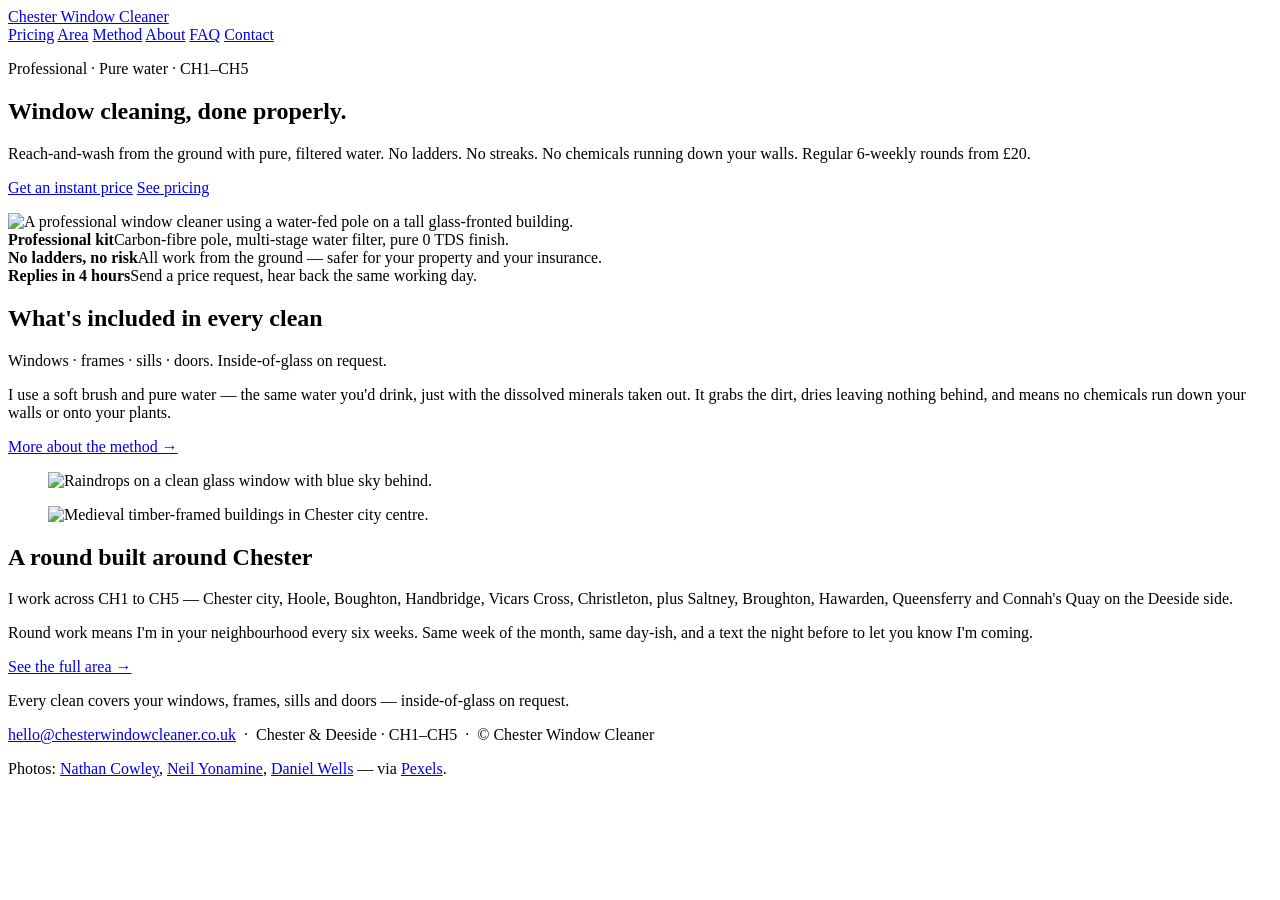
==== site/index.html @ 88e09cd7 "feat(site): swap hero to real water-fed-pole shot + tighten visual treatment New hero image (site/st" ====
<!doctype html>
<html lang="en">
<head>
<meta charset="utf-8">
<meta name="viewport" content="width=device-width, initial-scale=1">
<title>Chester Window Cleaner — Professional Pure Water Window Cleaning</title>
<meta name="description" content="Professional window cleaning in Chester and Deeside. Pure water-fed pole, no ladders, no streaks. Regular 6-weekly rounds from £20. Instant online quote.">
<link rel="stylesheet" href="/static/css/main.css">
<link rel="canonical" href="https://chesterwindowcleaner.co.uk/">
<meta property="og:title" content="Chester Window Cleaner — Professional Pure Water Window Cleaning">
<meta property="og:description" content="Professional window cleaning in Chester and Deeside. Pure water-fed pole, no ladders, no streaks. Regular 6-weekly rounds from £20.">
<meta property="og:image" content="https://chesterwindowcleaner.co.uk/static/img/hero-wfp.jpg">
<meta property="og:url" content="https://chesterwindowcleaner.co.uk/">
<meta property="og:type" content="website">
<script type="application/ld+json">
{
  "@context": "https://schema.org",
  "@type": "LocalBusiness",
  "@id": "https://chesterwindowcleaner.co.uk/#business",
  "name": "Chester Window Cleaner",
  "image": "https://chesterwindowcleaner.co.uk/static/img/hero-wfp.jpg",
  "url": "https://chesterwindowcleaner.co.uk",
  "priceRange": "£20-£50",
  "address": {"@type": "PostalAddress","addressLocality": "Chester","addressRegion": "Cheshire","addressCountry": "GB"},
  "areaServed": ["Chester","Hoole","Boughton","Handbridge","Vicars Cross","Christleton","Upton","Newton","Saltney","Broughton","Hawarden","Queensferry","Connah's Quay"],
  "geo": {"@type": "GeoCoordinates","latitude": 53.1934,"longitude": -2.8931},
  "openingHoursSpecification": {"@type": "OpeningHoursSpecification","dayOfWeek": ["Monday","Tuesday","Wednesday","Thursday","Friday"],"opens": "08:00","closes": "17:00"}
}
</script>
</head>
<body>
<header class="site">
  <div class="container row">
    <a class="logo" href="/">Chester Window Cleaner</a>
    <nav>
      <a href="/pricing">Pricing</a>
      <a href="/service-area">Area</a>
      <a href="/method">Method</a>
      <a href="/about">About</a>
      <a href="/faq">FAQ</a>
      <a href="/contact">Contact</a>
    </nav>
  </div>
</header>

<section class="hero">
  <div class="container">
    <div class="grid">
      <div>
        <p class="kicker">Professional · Pure water · CH1–CH5</p>
        <h1>Window cleaning, done properly.</h1>
        <p class="lead">Reach-and-wash from the ground with pure, filtered water. No ladders. No streaks. No chemicals running down your walls. Regular 6-weekly rounds from £20.</p>
        <p class="cta-row">
          <a class="btn" href="#widget" onclick="window.cwcWidget?.open(); return false;">Get an instant price</a>
          <a class="btn secondary" href="/pricing">See pricing</a>
        </p>
      </div>
      <div class="hero-image">
        <img src="/static/img/hero-wfp.jpg"
             alt="A professional window cleaner using a water-fed pole on a tall glass-fronted building."
             loading="eager" fetchpriority="high">
      </div>
    </div>
  </div>
</section>

<div class="container">
  <div class="trust-strip">
    <div><strong>Professional kit</strong>Carbon-fibre pole, multi-stage water filter, pure 0 TDS finish.</div>
    <div><strong>No ladders, no risk</strong>All work from the ground — safer for your property and your insurance.</div>
    <div><strong>Replies in 4 hours</strong>Send a price request, hear back the same working day.</div>
  </div>
</div>

<section class="media-band">
  <div class="container">
    <div class="grid">
      <div>
        <h2>What's included in every clean</h2>
        <p>Windows · frames · sills · doors. Inside-of-glass on request.</p>
        <p>I use a soft brush and pure water — the same water you'd drink, just with the dissolved minerals taken out. It grabs the dirt, dries leaving nothing behind, and means no chemicals run down your walls or onto your plants.</p>
        <p><a class="btn secondary" href="/method">More about the method →</a></p>
      </div>
      <figure>
        <img src="/static/img/method-raindrops.jpg"
             alt="Raindrops on a clean glass window with blue sky behind."
             loading="lazy">
      </figure>
    </div>
  </div>
</section>

<section class="media-band reverse alt">
  <div class="container">
    <div class="grid">
      <figure>
        <img src="/static/img/chester-architecture.jpg"
             alt="Medieval timber-framed buildings in Chester city centre."
             loading="lazy">
      </figure>
      <div>
        <h2>A round built around Chester</h2>
        <p>I work across CH1 to CH5 — Chester city, Hoole, Boughton, Handbridge, Vicars Cross, Christleton, plus Saltney, Broughton, Hawarden, Queensferry and Connah's Quay on the Deeside side.</p>
        <p>Round work means I'm in your neighbourhood every six weeks. Same week of the month, same day-ish, and a text the night before to let you know I'm coming.</p>
        <p><a class="btn secondary" href="/service-area">See the full area →</a></p>
      </div>
    </div>
  </div>
</section>

<footer class="site">
  <div class="container">
    <p>Every clean covers your windows, frames, sills and doors — inside-of-glass on request.</p>
    <p><a href="mailto:hello@chesterwindowcleaner.co.uk">hello@chesterwindowcleaner.co.uk</a>
       &nbsp;·&nbsp; Chester &amp; Deeside · CH1–CH5
       &nbsp;·&nbsp; &copy; Chester Window Cleaner</p>
    <p class="credits">Photos: <a href="https://www.pexels.com/@mastercowley">Nathan Cowley</a>,
       <a href="https://www.pexels.com/@neilyonamine">Neil Yonamine</a>,
       <a href="https://www.pexels.com/@danielwells67">Daniel Wells</a> &mdash;
       via <a href="https://www.pexels.com">Pexels</a>.</p>
  </div>
</footer>

<script src="/static/js/widget.js" type="module" defer></script>
</body>
</html>
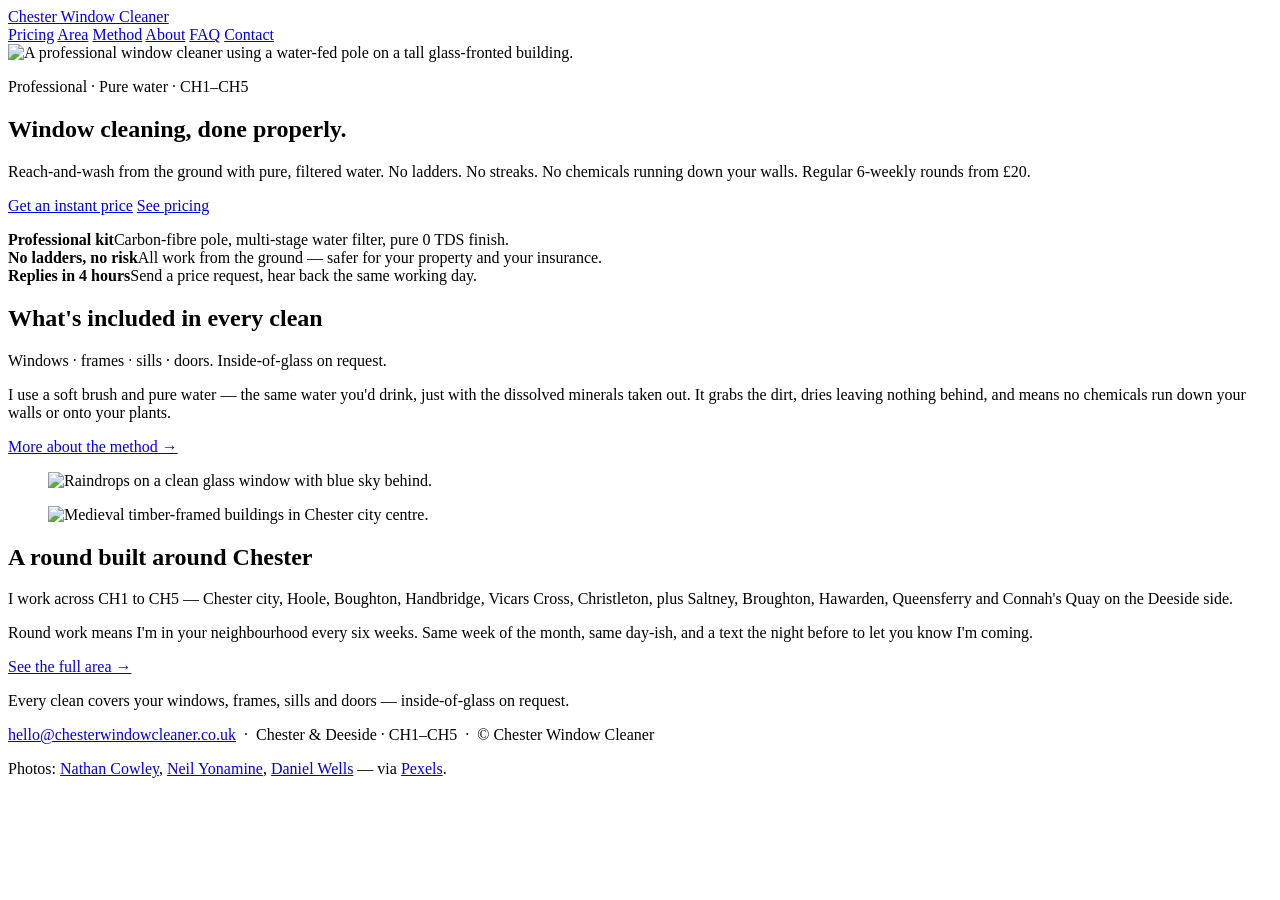
==== commit ca5ade30: "feat(site): full-bleed background hero — image fills the hero, text overlays Hero pattern restructur" ====
--- a/site/index.html
+++ b/site/index.html
@@ -44,22 +44,19 @@
 </header>
 
 <section class="hero">
+  <img class="hero-bg" src="/static/img/hero-wfp.jpg"
+       alt="A professional window cleaner using a water-fed pole on a tall glass-fronted building."
+       loading="eager" fetchpriority="high">
+  <div class="hero-overlay"></div>
   <div class="container">
-    <div class="grid">
-      <div>
-        <p class="kicker">Professional · Pure water · CH1–CH5</p>
-        <h1>Window cleaning, done properly.</h1>
-        <p class="lead">Reach-and-wash from the ground with pure, filtered water. No ladders. No streaks. No chemicals running down your walls. Regular 6-weekly rounds from £20.</p>
-        <p class="cta-row">
-          <a class="btn" href="#widget" onclick="window.cwcWidget?.open(); return false;">Get an instant price</a>
-          <a class="btn secondary" href="/pricing">See pricing</a>
-        </p>
-      </div>
-      <div class="hero-image">
-        <img src="/static/img/hero-wfp.jpg"
-             alt="A professional window cleaner using a water-fed pole on a tall glass-fronted building."
-             loading="eager" fetchpriority="high">
-      </div>
+    <div class="hero-content">
+      <p class="kicker">Professional · Pure water · CH1–CH5</p>
+      <h1>Window cleaning, done properly.</h1>
+      <p class="lead">Reach-and-wash from the ground with pure, filtered water. No ladders. No streaks. No chemicals running down your walls. Regular 6-weekly rounds from £20.</p>
+      <p class="cta-row">
+        <a class="btn" href="#widget" onclick="window.cwcWidget?.open(); return false;">Get an instant price</a>
+        <a class="btn secondary" href="/pricing">See pricing</a>
+      </p>
     </div>
   </div>
 </section>
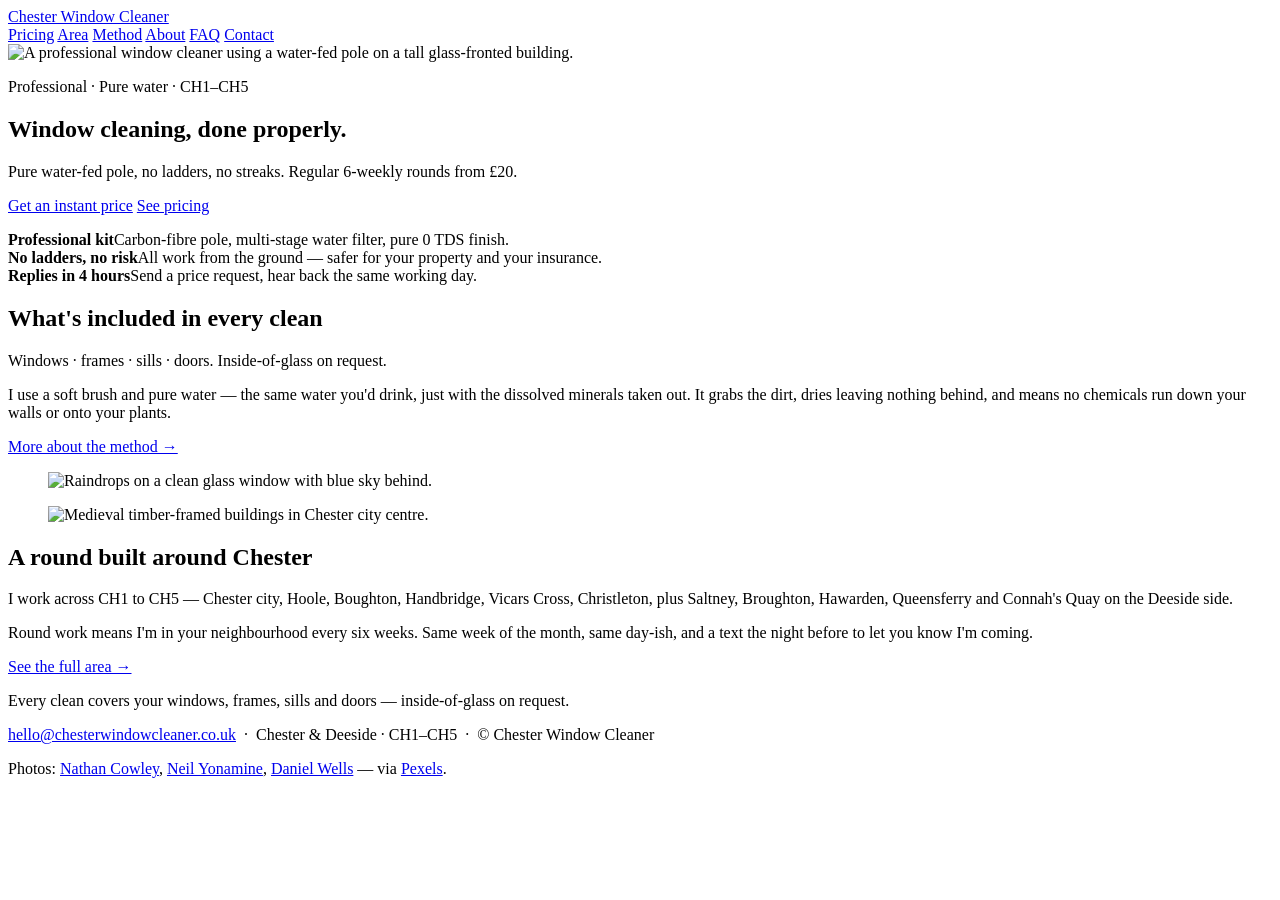
==== commit d7916243: "fix(site): hero is a contained image card with overlay text (not full-bleed) The previous full-bleed" ====
--- a/site/index.html
+++ b/site/index.html
@@ -44,19 +44,20 @@
 </header>
 
 <section class="hero">
-  <img class="hero-bg" src="/static/img/hero-wfp.jpg"
-       alt="A professional window cleaner using a water-fed pole on a tall glass-fronted building."
-       loading="eager" fetchpriority="high">
-  <div class="hero-overlay"></div>
   <div class="container">
-    <div class="hero-content">
-      <p class="kicker">Professional · Pure water · CH1–CH5</p>
-      <h1>Window cleaning, done properly.</h1>
-      <p class="lead">Reach-and-wash from the ground with pure, filtered water. No ladders. No streaks. No chemicals running down your walls. Regular 6-weekly rounds from £20.</p>
-      <p class="cta-row">
-        <a class="btn" href="#widget" onclick="window.cwcWidget?.open(); return false;">Get an instant price</a>
-        <a class="btn secondary" href="/pricing">See pricing</a>
-      </p>
+    <div class="hero-card">
+      <img class="hero-bg" src="/static/img/hero-wfp.jpg"
+           alt="A professional window cleaner using a water-fed pole on a tall glass-fronted building."
+           loading="eager" fetchpriority="high">
+      <div class="hero-card-content">
+        <p class="kicker">Professional · Pure water · CH1–CH5</p>
+        <h1>Window cleaning, done properly.</h1>
+        <p class="lead">Pure water-fed pole, no ladders, no streaks. Regular 6-weekly rounds from £20.</p>
+        <p class="cta-row">
+          <a class="btn" href="#widget" onclick="window.cwcWidget?.open(); return false;">Get an instant price</a>
+          <a class="btn secondary" href="/pricing">See pricing</a>
+        </p>
+      </div>
     </div>
   </div>
 </section>
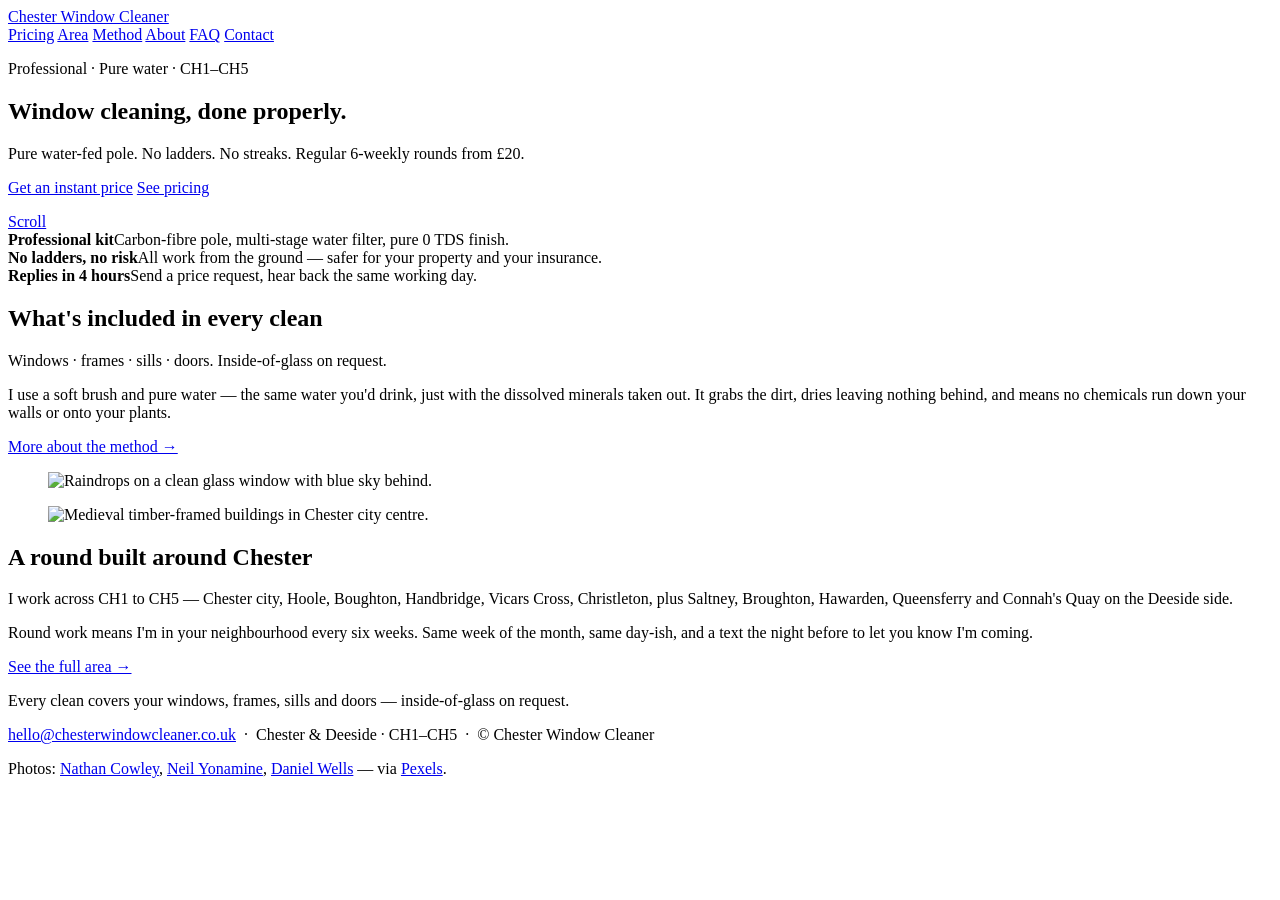
==== commit 95432578: "fix(site): full-width hero with overlay text + Ken Burns + fade-up The contained-card hero had two i" ====
--- a/site/index.html
+++ b/site/index.html
@@ -43,24 +43,25 @@
   </div>
 </header>
 
-<section class="hero">
+<section class="hero" role="banner" aria-label="Hero">
+  <div class="hero-bg" style="background-image:url('/static/img/hero-wfp.jpg')"
+       role="img" aria-label="A professional window cleaner using a water-fed pole on a tall glass-fronted building."></div>
+  <div class="hero-overlay"></div>
   <div class="container">
-    <div class="hero-card">
-      <img class="hero-bg" src="/static/img/hero-wfp.jpg"
-           alt="A professional window cleaner using a water-fed pole on a tall glass-fronted building."
-           loading="eager" fetchpriority="high">
-      <div class="hero-card-content">
-        <p class="kicker">Professional · Pure water · CH1–CH5</p>
-        <h1>Window cleaning, done properly.</h1>
-        <p class="lead">Pure water-fed pole, no ladders, no streaks. Regular 6-weekly rounds from £20.</p>
-        <p class="cta-row">
-          <a class="btn" href="#widget" onclick="window.cwcWidget?.open(); return false;">Get an instant price</a>
-          <a class="btn secondary" href="/pricing">See pricing</a>
-        </p>
-      </div>
+    <div class="hero-text">
+      <p class="kicker">Professional · Pure water · CH1–CH5</p>
+      <h1>Window cleaning, done properly.</h1>
+      <p class="lead">Pure water-fed pole. No ladders. No streaks. Regular 6-weekly rounds from £20.</p>
+      <p class="cta-row">
+        <a class="btn" href="#widget" onclick="window.cwcWidget?.open(); return false;">Get an instant price</a>
+        <a class="btn secondary" href="/pricing">See pricing</a>
+      </p>
     </div>
   </div>
+  <a class="hero-scroll" href="#trust" aria-label="Scroll down">Scroll</a>
 </section>
+
+<a id="trust"></a>
 
 <div class="container">
   <div class="trust-strip">
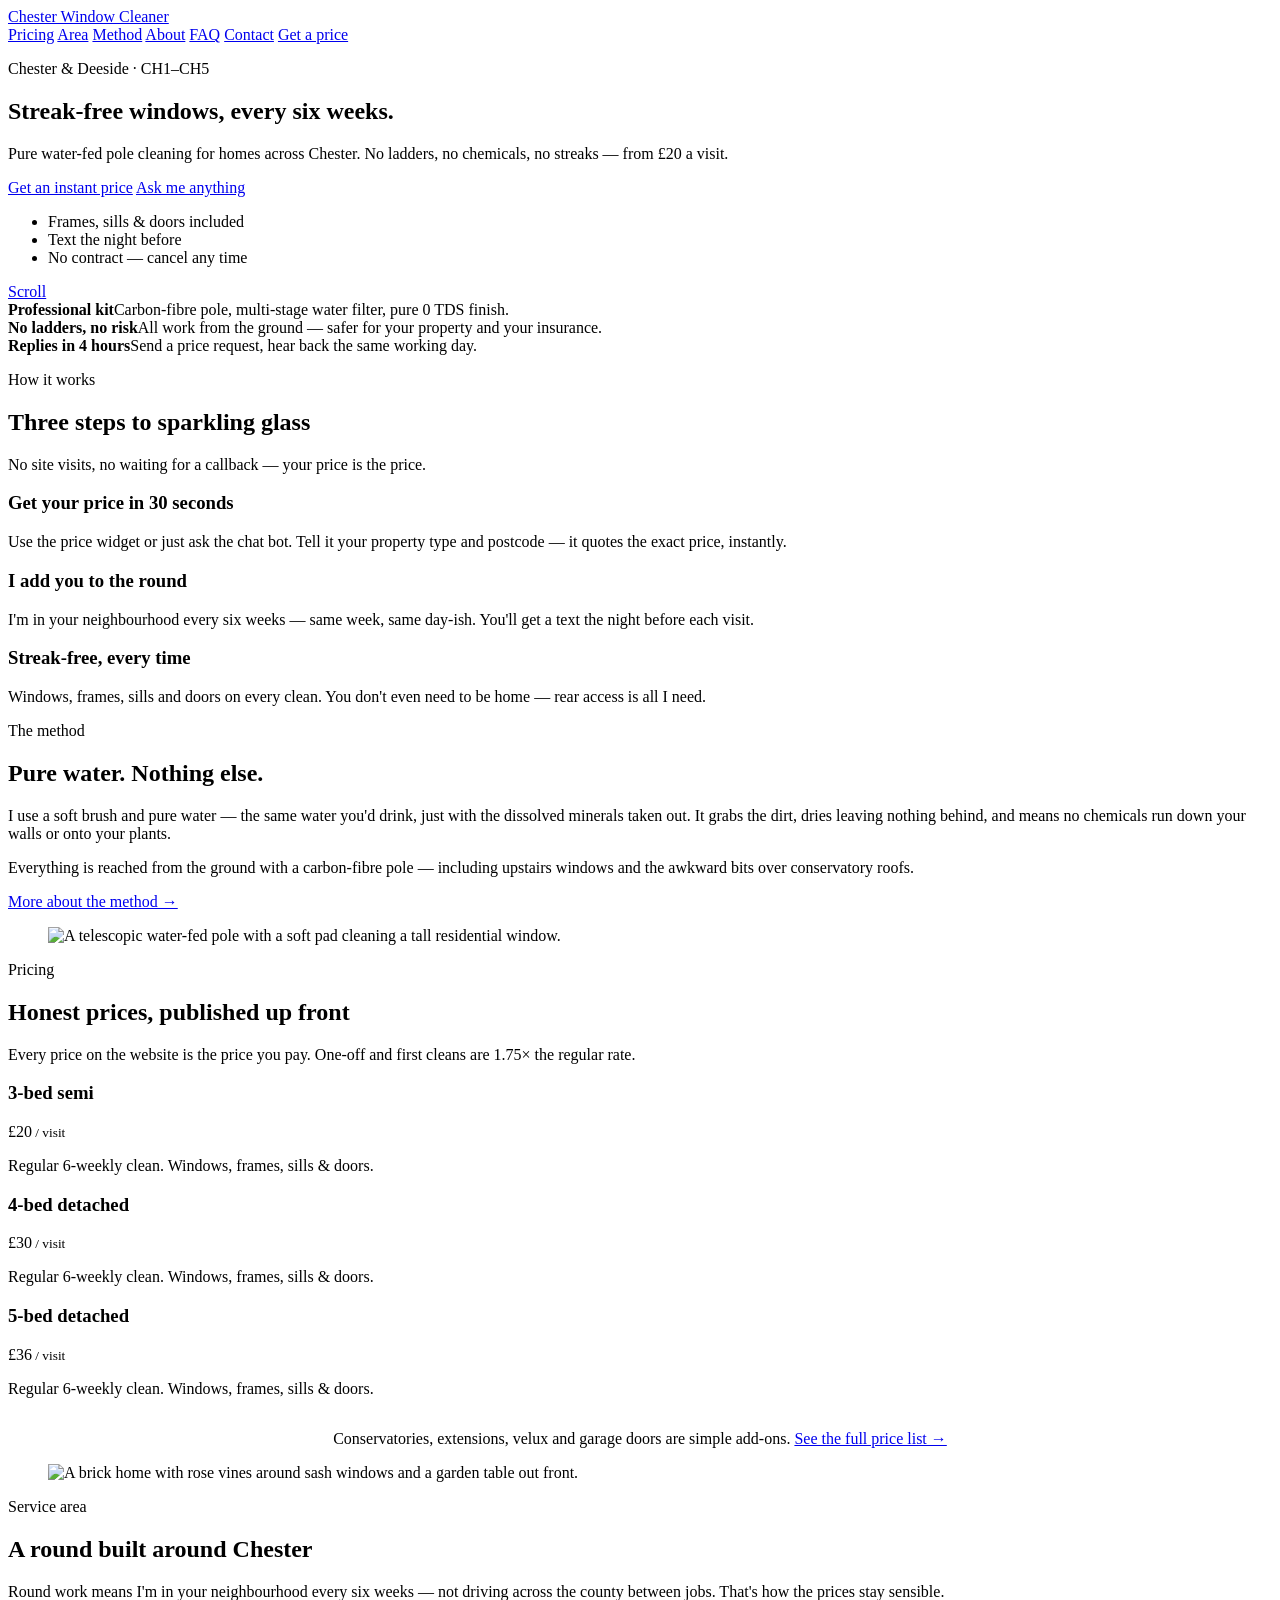
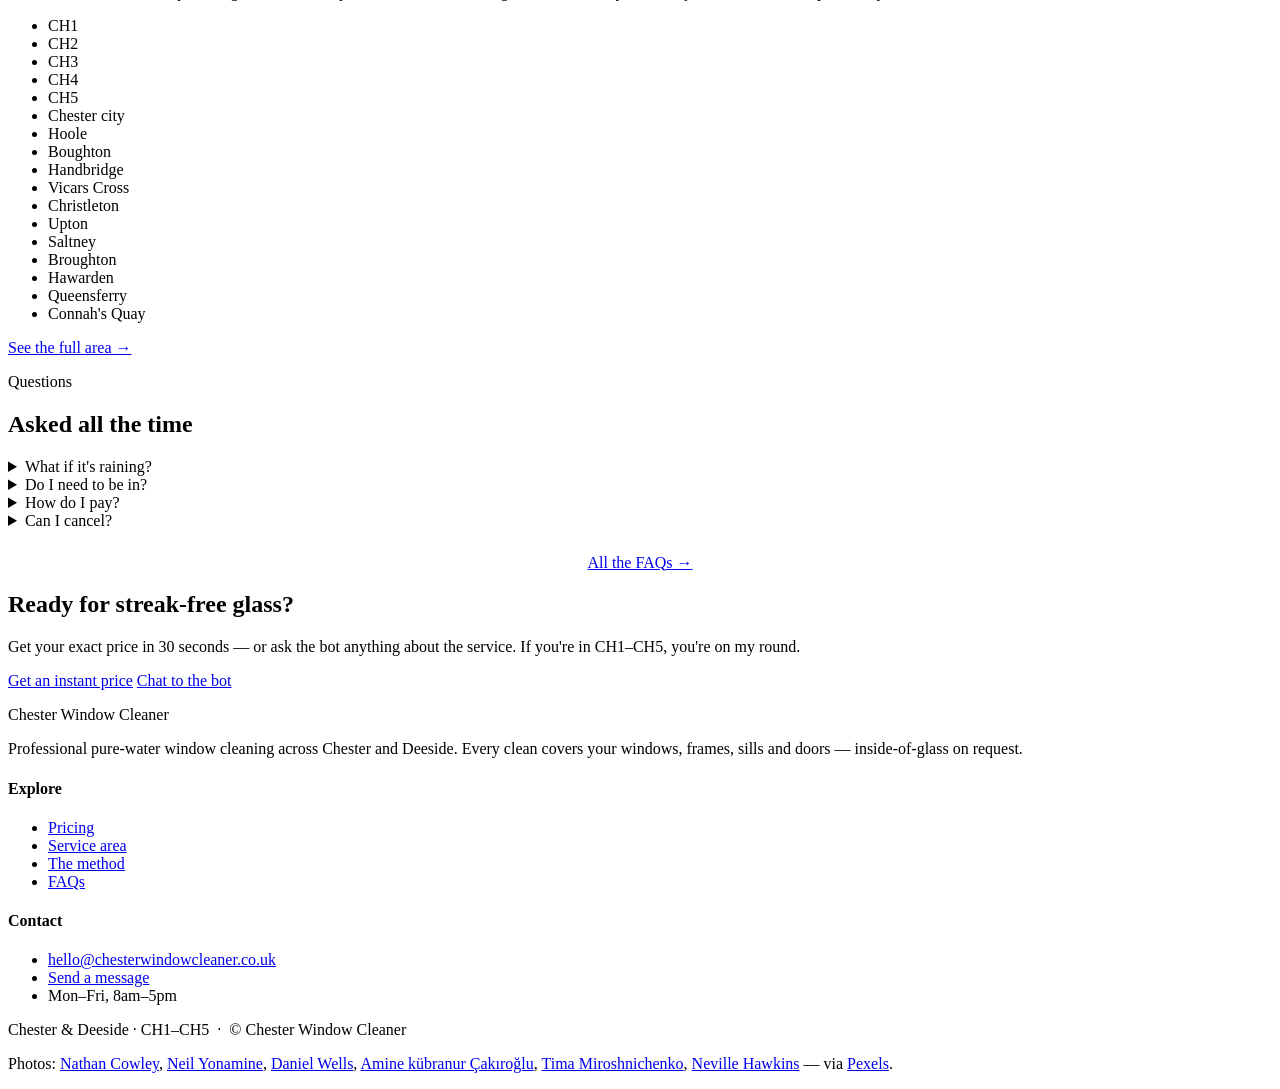
==== commit f83a9fea: "feat(site): full redesign — richer homepage, chat-first widget, new imagery Homepage rebuilt: Cheste" ====
--- a/site/index.html
+++ b/site/index.html
@@ -5,11 +5,11 @@
 <meta name="viewport" content="width=device-width, initial-scale=1">
 <title>Chester Window Cleaner — Professional Pure Water Window Cleaning</title>
 <meta name="description" content="Professional window cleaning in Chester and Deeside. Pure water-fed pole, no ladders, no streaks. Regular 6-weekly rounds from £20. Instant online quote.">
-<link rel="stylesheet" href="/static/css/main.css">
+<link rel="stylesheet" href="/static/css/main.css?v=20260611">
 <link rel="canonical" href="https://chesterwindowcleaner.co.uk/">
 <meta property="og:title" content="Chester Window Cleaner — Professional Pure Water Window Cleaning">
 <meta property="og:description" content="Professional window cleaning in Chester and Deeside. Pure water-fed pole, no ladders, no streaks. Regular 6-weekly rounds from £20.">
-<meta property="og:image" content="https://chesterwindowcleaner.co.uk/static/img/hero-wfp.jpg">
+<meta property="og:image" content="https://chesterwindowcleaner.co.uk/static/img/hero-chester.jpg">
 <meta property="og:url" content="https://chesterwindowcleaner.co.uk/">
 <meta property="og:type" content="website">
 <script type="application/ld+json">
@@ -18,7 +18,7 @@
   "@type": "LocalBusiness",
   "@id": "https://chesterwindowcleaner.co.uk/#business",
   "name": "Chester Window Cleaner",
-  "image": "https://chesterwindowcleaner.co.uk/static/img/hero-wfp.jpg",
+  "image": "https://chesterwindowcleaner.co.uk/static/img/hero-chester.jpg",
   "url": "https://chesterwindowcleaner.co.uk",
   "priceRange": "£20-£50",
   "address": {"@type": "PostalAddress","addressLocality": "Chester","addressRegion": "Cheshire","addressCountry": "GB"},
@@ -39,23 +39,29 @@
       <a href="/about">About</a>
       <a href="/faq">FAQ</a>
       <a href="/contact">Contact</a>
+      <a class="nav-cta" href="#" onclick="window.cwcWidget?.open(); return false;">Get a price</a>
     </nav>
   </div>
 </header>
 
 <section class="hero" role="banner" aria-label="Hero">
-  <div class="hero-bg" style="background-image:url('/static/img/hero-wfp.jpg')"
-       role="img" aria-label="A professional window cleaner using a water-fed pole on a tall glass-fronted building."></div>
+  <div class="hero-bg" style="background-image:url('/static/img/hero-chester.jpg')"
+       role="img" aria-label="A street in Chester city centre lined with historic black-and-white buildings."></div>
   <div class="hero-overlay"></div>
   <div class="container">
     <div class="hero-text">
-      <p class="kicker">Professional · Pure water · CH1–CH5</p>
-      <h1>Window cleaning, done properly.</h1>
-      <p class="lead">Pure water-fed pole. No ladders. No streaks. Regular 6-weekly rounds from £20.</p>
+      <p class="kicker">Chester &amp; Deeside · CH1–CH5</p>
+      <h1>Streak-free windows, every six weeks.</h1>
+      <p class="lead">Pure water-fed pole cleaning for homes across Chester. No ladders, no chemicals, no streaks — from £20 a visit.</p>
       <p class="cta-row">
-        <a class="btn" href="#widget" onclick="window.cwcWidget?.open(); return false;">Get an instant price</a>
-        <a class="btn secondary" href="/pricing">See pricing</a>
+        <a class="btn" href="#widget" onclick="window.cwcWidget?.open('wizard'); return false;">Get an instant price</a>
+        <a class="btn secondary" href="#" onclick="window.cwcWidget?.open('chat'); return false;">Ask me anything</a>
       </p>
+      <ul class="hero-points">
+        <li>Frames, sills &amp; doors included</li>
+        <li>Text the night before</li>
+        <li>No contract — cancel any time</li>
+      </ul>
     </div>
   </div>
   <a class="hero-scroll" href="#trust" aria-label="Scroll down">Scroll</a>
@@ -65,61 +71,188 @@
 
 <div class="container">
   <div class="trust-strip">
-    <div><strong>Professional kit</strong>Carbon-fibre pole, multi-stage water filter, pure 0 TDS finish.</div>
+    <div><strong>Professional kit</strong>Carbon-fibre pole, multi-stage water filter, pure 0&nbsp;TDS finish.</div>
     <div><strong>No ladders, no risk</strong>All work from the ground — safer for your property and your insurance.</div>
     <div><strong>Replies in 4 hours</strong>Send a price request, hear back the same working day.</div>
   </div>
 </div>
 
-<section class="media-band">
+<section>
+  <div class="container">
+    <div class="section-head reveal">
+      <p class="kicker">How it works</p>
+      <h2>Three steps to sparkling glass</h2>
+      <p>No site visits, no waiting for a callback — your price is the price.</p>
+    </div>
+    <div class="steps">
+      <div class="step reveal">
+        <h3>Get your price in 30 seconds</h3>
+        <p>Use the price widget or just ask the chat bot. Tell it your property type and postcode — it quotes the exact price, instantly.</p>
+      </div>
+      <div class="step reveal">
+        <h3>I add you to the round</h3>
+        <p>I'm in your neighbourhood every six weeks — same week, same day-ish. You'll get a text the night before each visit.</p>
+      </div>
+      <div class="step reveal">
+        <h3>Streak-free, every time</h3>
+        <p>Windows, frames, sills and doors on every clean. You don't even need to be home — rear access is all I need.</p>
+      </div>
+    </div>
+  </div>
+</section>
+
+<section class="media-band alt">
   <div class="container">
     <div class="grid">
-      <div>
-        <h2>What's included in every clean</h2>
-        <p>Windows · frames · sills · doors. Inside-of-glass on request.</p>
+      <div class="reveal">
+        <p class="kicker">The method</p>
+        <h2>Pure water. Nothing else.</h2>
         <p>I use a soft brush and pure water — the same water you'd drink, just with the dissolved minerals taken out. It grabs the dirt, dries leaving nothing behind, and means no chemicals run down your walls or onto your plants.</p>
+        <p>Everything is reached from the ground with a carbon-fibre pole — including upstairs windows and the awkward bits over conservatory roofs.</p>
         <p><a class="btn secondary" href="/method">More about the method →</a></p>
       </div>
-      <figure>
-        <img src="/static/img/method-raindrops.jpg"
-             alt="Raindrops on a clean glass window with blue sky behind."
+      <figure class="portrait reveal">
+        <img src="/static/img/method-pole.jpg"
+             alt="A telescopic water-fed pole with a soft pad cleaning a tall residential window."
              loading="lazy">
       </figure>
     </div>
   </div>
 </section>
 
+<section>
+  <div class="container">
+    <div class="section-head reveal">
+      <p class="kicker">Pricing</p>
+      <h2>Honest prices, published up front</h2>
+      <p>Every price on the website is the price you pay. One-off and first cleans are 1.75× the regular rate.</p>
+    </div>
+    <div class="price-cards">
+      <div class="price-card reveal">
+        <h3>3-bed semi</h3>
+        <div class="price">£20<small> / visit</small></div>
+        <p>Regular 6-weekly clean. Windows, frames, sills &amp; doors.</p>
+      </div>
+      <div class="price-card featured reveal">
+        <h3>4-bed detached</h3>
+        <div class="price">£30<small> / visit</small></div>
+        <p>Regular 6-weekly clean. Windows, frames, sills &amp; doors.</p>
+      </div>
+      <div class="price-card reveal">
+        <h3>5-bed detached</h3>
+        <div class="price">£36<small> / visit</small></div>
+        <p>Regular 6-weekly clean. Windows, frames, sills &amp; doors.</p>
+      </div>
+    </div>
+    <p style="text-align:center; margin-top:2rem;" class="reveal">
+      Conservatories, extensions, velux and garage doors are simple add-ons.
+      <a href="/pricing">See the full price list →</a>
+    </p>
+  </div>
+</section>
+
 <section class="media-band reverse alt">
   <div class="container">
     <div class="grid">
-      <figure>
-        <img src="/static/img/chester-architecture.jpg"
-             alt="Medieval timber-framed buildings in Chester city centre."
+      <figure class="reveal">
+        <img src="/static/img/english-home.jpg"
+             alt="A brick home with rose vines around sash windows and a garden table out front."
              loading="lazy">
       </figure>
+      <div class="reveal">
+        <p class="kicker">Service area</p>
+        <h2>A round built around Chester</h2>
+        <p>Round work means I'm in your neighbourhood every six weeks — not driving across the county between jobs. That's how the prices stay sensible.</p>
+        <ul class="chips">
+          <li class="hl">CH1</li><li class="hl">CH2</li><li class="hl">CH3</li><li class="hl">CH4</li><li class="hl">CH5</li>
+          <li>Chester city</li><li>Hoole</li><li>Boughton</li><li>Handbridge</li>
+          <li>Vicars Cross</li><li>Christleton</li><li>Upton</li><li>Saltney</li>
+          <li>Broughton</li><li>Hawarden</li><li>Queensferry</li><li>Connah's Quay</li>
+        </ul>
+        <p><a class="btn secondary" href="/service-area">See the full area →</a></p>
+      </div>
+    </div>
+  </div>
+</section>
+
+<section>
+  <div class="container">
+    <div class="section-head reveal">
+      <p class="kicker">Questions</p>
+      <h2>Asked all the time</h2>
+    </div>
+    <div class="faq-list reveal">
+      <details>
+        <summary>What if it's raining?</summary>
+        <div><p>Pure water cleans through light rain — modern water-fed pole work isn't disrupted by it. Heavy rain or storm, I'll postpone and let you know.</p></div>
+      </details>
+      <details>
+        <summary>Do I need to be in?</summary>
+        <div><p>No. As long as I can reach the back of the property, you don't need to be home. I'll text the night before so it's never a surprise.</p></div>
+      </details>
+      <details>
+        <summary>How do I pay?</summary>
+        <div><p>Bank transfer is easiest — details are on the receipt I send after each clean.</p></div>
+      </details>
+      <details>
+        <summary>Can I cancel?</summary>
+        <div><p>Any time. There's no contract — just text me and I'll take you off the round.</p></div>
+      </details>
+    </div>
+    <p style="text-align:center; margin-top:1.5rem;" class="reveal"><a href="/faq">All the FAQs →</a></p>
+  </div>
+</section>
+
+<div class="cta-band">
+  <div class="container reveal">
+    <h2>Ready for streak-free glass?</h2>
+    <p>Get your exact price in 30 seconds — or ask the bot anything about the service. If you're in CH1–CH5, you're on my round.</p>
+    <p class="cta-row">
+      <a class="btn" href="#" onclick="window.cwcWidget?.open('wizard'); return false;">Get an instant price</a>
+      <a class="btn secondary" href="#" onclick="window.cwcWidget?.open('chat'); return false;">Chat to the bot</a>
+    </p>
+  </div>
+</div>
+
+<footer class="site">
+  <div class="container">
+    <div class="cols">
       <div>
-        <h2>A round built around Chester</h2>
-        <p>I work across CH1 to CH5 — Chester city, Hoole, Boughton, Handbridge, Vicars Cross, Christleton, plus Saltney, Broughton, Hawarden, Queensferry and Connah's Quay on the Deeside side.</p>
-        <p>Round work means I'm in your neighbourhood every six weeks. Same week of the month, same day-ish, and a text the night before to let you know I'm coming.</p>
-        <p><a class="btn secondary" href="/service-area">See the full area →</a></p>
-      </div>
-    </div>
-  </div>
-</section>
-
-<footer class="site">
-  <div class="container">
-    <p>Every clean covers your windows, frames, sills and doors — inside-of-glass on request.</p>
-    <p><a href="mailto:hello@chesterwindowcleaner.co.uk">hello@chesterwindowcleaner.co.uk</a>
-       &nbsp;·&nbsp; Chester &amp; Deeside · CH1–CH5
-       &nbsp;·&nbsp; &copy; Chester Window Cleaner</p>
-    <p class="credits">Photos: <a href="https://www.pexels.com/@mastercowley">Nathan Cowley</a>,
-       <a href="https://www.pexels.com/@neilyonamine">Neil Yonamine</a>,
-       <a href="https://www.pexels.com/@danielwells67">Daniel Wells</a> &mdash;
-       via <a href="https://www.pexels.com">Pexels</a>.</p>
+        <span class="brand">Chester Window Cleaner</span>
+        <p>Professional pure-water window cleaning across Chester and Deeside. Every clean covers your windows, frames, sills and doors — inside-of-glass on request.</p>
+      </div>
+      <div>
+        <h4>Explore</h4>
+        <ul>
+          <li><a href="/pricing">Pricing</a></li>
+          <li><a href="/service-area">Service area</a></li>
+          <li><a href="/method">The method</a></li>
+          <li><a href="/faq">FAQs</a></li>
+        </ul>
+      </div>
+      <div>
+        <h4>Contact</h4>
+        <ul>
+          <li><a href="mailto:hello@chesterwindowcleaner.co.uk">hello@chesterwindowcleaner.co.uk</a></li>
+          <li><a href="/contact">Send a message</a></li>
+          <li>Mon–Fri, 8am–5pm</li>
+        </ul>
+      </div>
+    </div>
+    <div class="fine">
+      <p>Chester &amp; Deeside · CH1–CH5 &nbsp;·&nbsp; &copy; Chester Window Cleaner</p>
+      <p class="credits">Photos: <a href="https://www.pexels.com/@mastercowley">Nathan Cowley</a>,
+         <a href="https://www.pexels.com/@neilyonamine">Neil Yonamine</a>,
+         <a href="https://www.pexels.com/@danielwells67">Daniel Wells</a>,
+         <a href="https://www.pexels.com/@aminekubranurcakiroglu">Amine kübranur Çakıroğlu</a>,
+         <a href="https://www.pexels.com/@tima-miroshnichenko">Tima Miroshnichenko</a>,
+         <a href="https://www.pexels.com/@neville-hawkins-372673668">Neville Hawkins</a> &mdash;
+         via <a href="https://www.pexels.com">Pexels</a>.</p>
+    </div>
   </div>
 </footer>
 
-<script src="/static/js/widget.js" type="module" defer></script>
+<script src="/static/js/site.js?v=20260611" defer></script>
+<script src="/static/js/widget.js?v=20260611" type="module" defer></script>
 </body>
 </html>
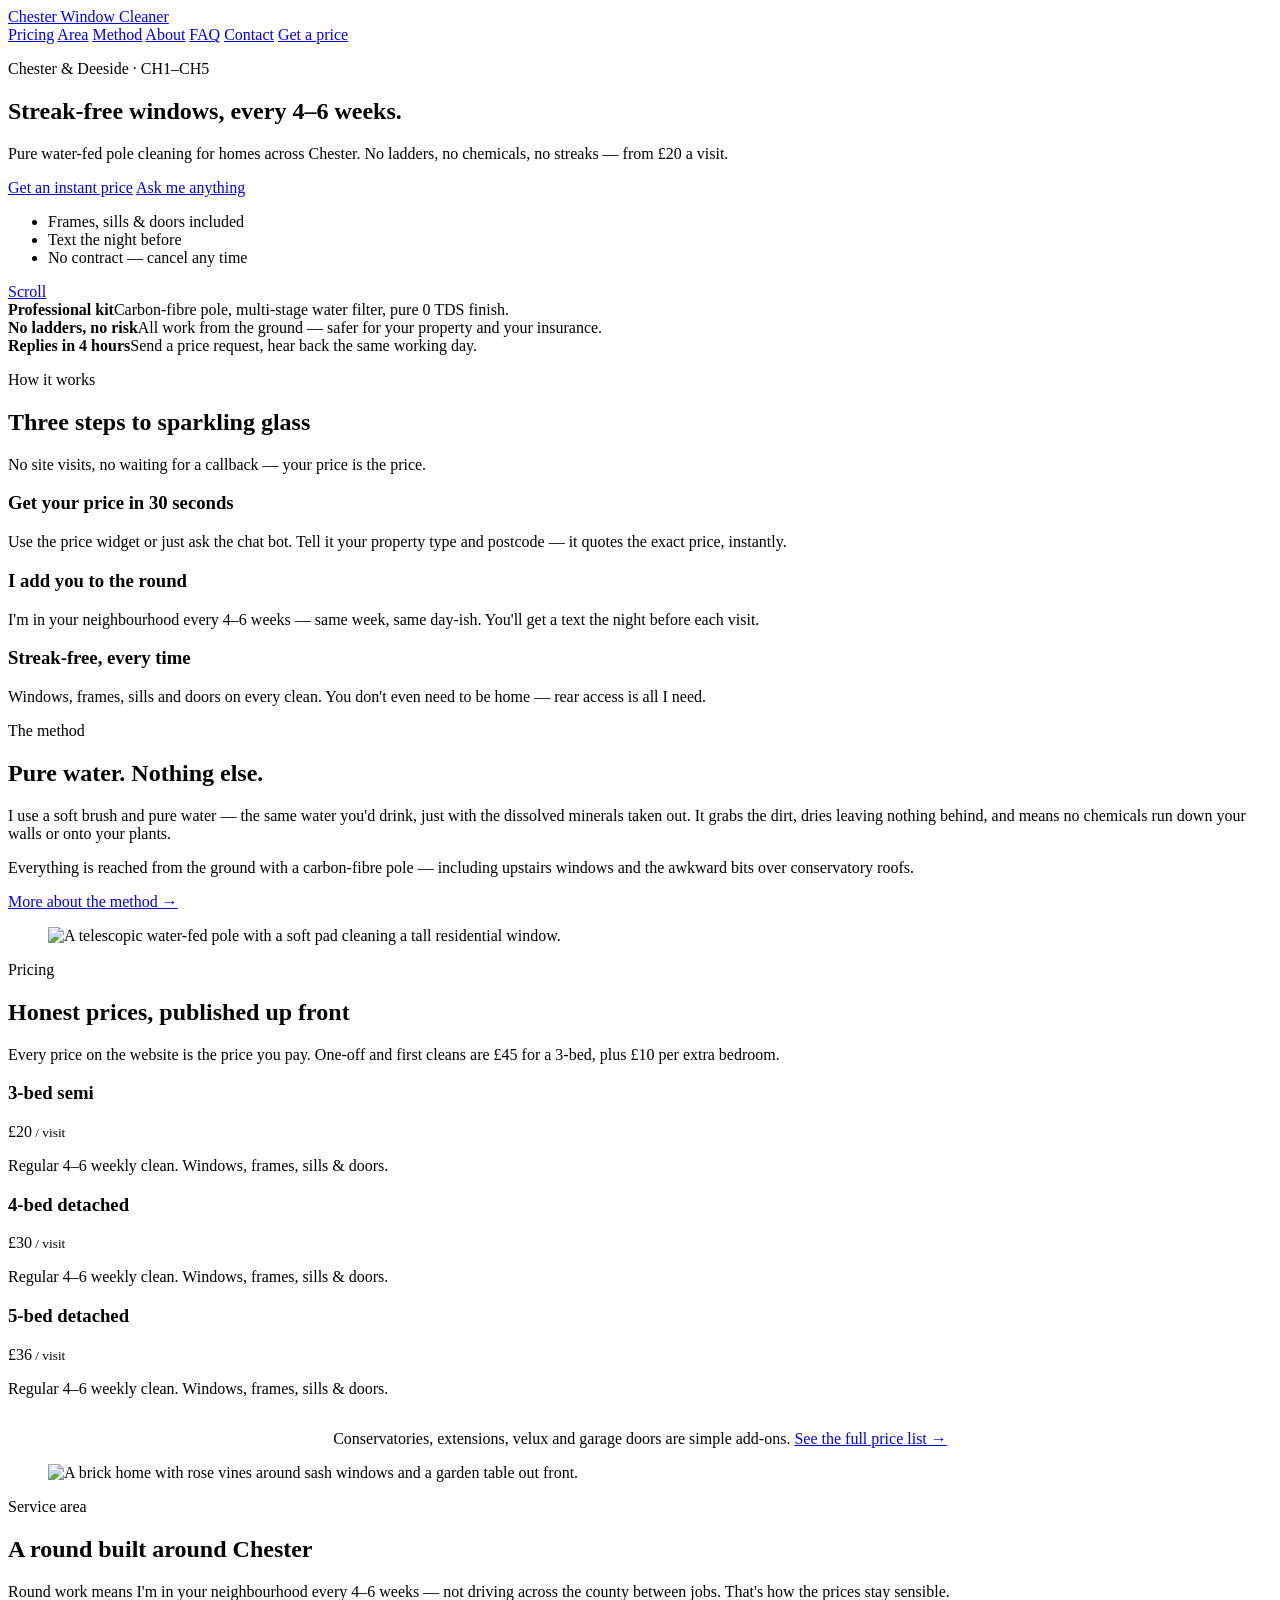
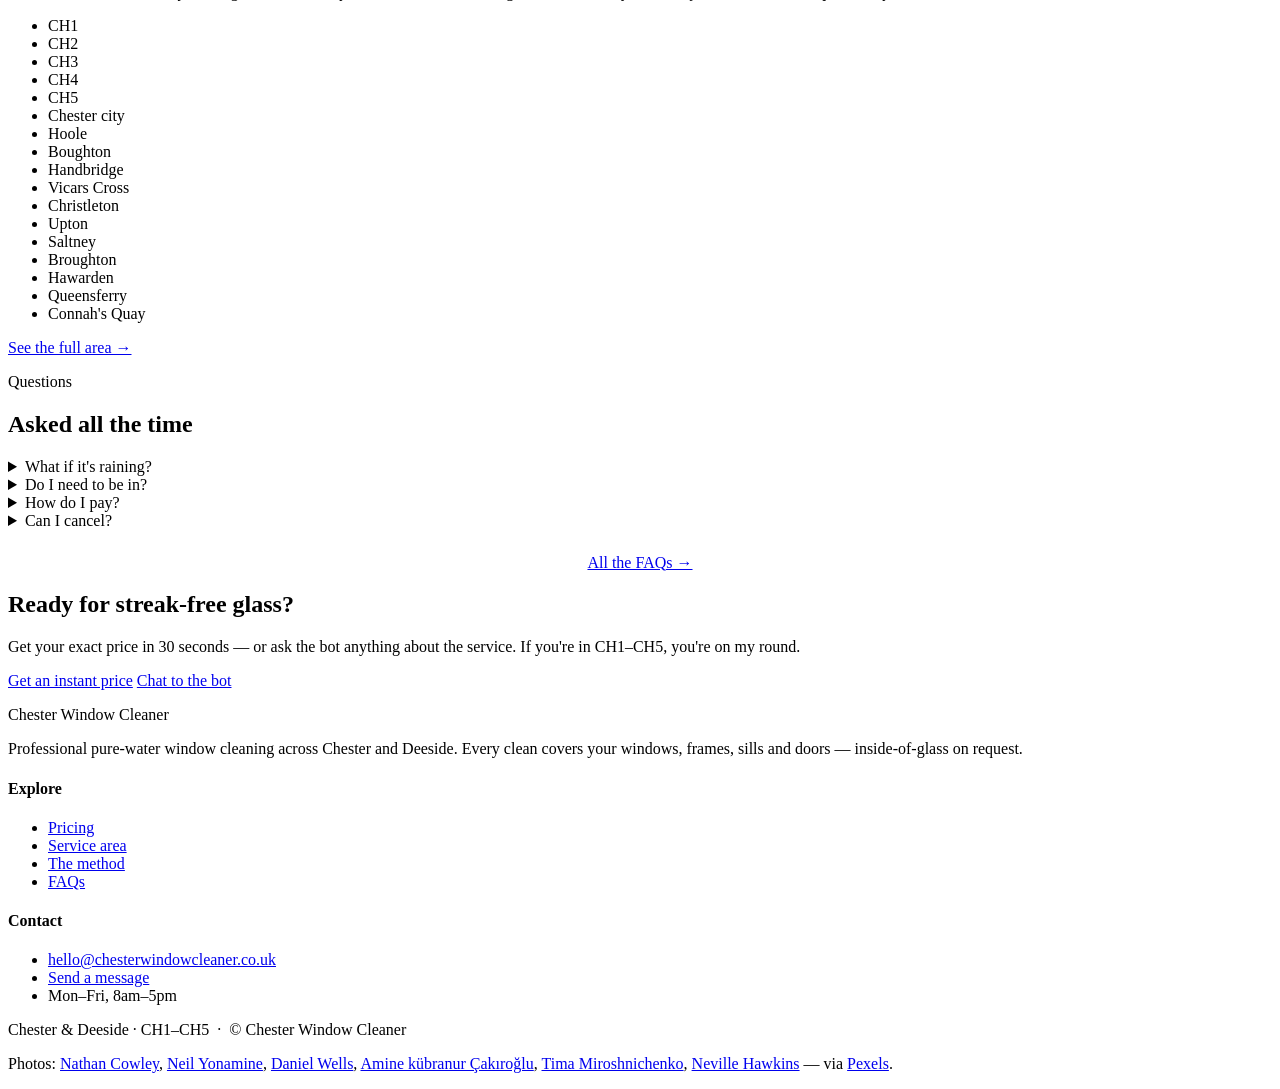
==== commit 6b083ea7: "feat(pricing): flat one-off prices + 4–6 week cadence + working lead emails One-off / first / ad-hoc" ====
--- a/site/index.html
+++ b/site/index.html
@@ -4,11 +4,11 @@
 <meta charset="utf-8">
 <meta name="viewport" content="width=device-width, initial-scale=1">
 <title>Chester Window Cleaner — Professional Pure Water Window Cleaning</title>
-<meta name="description" content="Professional window cleaning in Chester and Deeside. Pure water-fed pole, no ladders, no streaks. Regular 6-weekly rounds from £20. Instant online quote.">
-<link rel="stylesheet" href="/static/css/main.css?v=20260611">
+<meta name="description" content="Professional window cleaning in Chester and Deeside. Pure water-fed pole, no ladders, no streaks. Regular 4–6 weekly rounds from £20. Instant online quote.">
+<link rel="stylesheet" href="/static/css/main.css?v=20260611b">
 <link rel="canonical" href="https://chesterwindowcleaner.co.uk/">
 <meta property="og:title" content="Chester Window Cleaner — Professional Pure Water Window Cleaning">
-<meta property="og:description" content="Professional window cleaning in Chester and Deeside. Pure water-fed pole, no ladders, no streaks. Regular 6-weekly rounds from £20.">
+<meta property="og:description" content="Professional window cleaning in Chester and Deeside. Pure water-fed pole, no ladders, no streaks. Regular 4–6 weekly rounds from £20.">
 <meta property="og:image" content="https://chesterwindowcleaner.co.uk/static/img/hero-chester.jpg">
 <meta property="og:url" content="https://chesterwindowcleaner.co.uk/">
 <meta property="og:type" content="website">
@@ -20,7 +20,7 @@
   "name": "Chester Window Cleaner",
   "image": "https://chesterwindowcleaner.co.uk/static/img/hero-chester.jpg",
   "url": "https://chesterwindowcleaner.co.uk",
-  "priceRange": "£20-£50",
+  "priceRange": "£20-£65",
   "address": {"@type": "PostalAddress","addressLocality": "Chester","addressRegion": "Cheshire","addressCountry": "GB"},
   "areaServed": ["Chester","Hoole","Boughton","Handbridge","Vicars Cross","Christleton","Upton","Newton","Saltney","Broughton","Hawarden","Queensferry","Connah's Quay"],
   "geo": {"@type": "GeoCoordinates","latitude": 53.1934,"longitude": -2.8931},
@@ -51,7 +51,7 @@
   <div class="container">
     <div class="hero-text">
       <p class="kicker">Chester &amp; Deeside · CH1–CH5</p>
-      <h1>Streak-free windows, every six weeks.</h1>
+      <h1>Streak-free windows, every 4–6 weeks.</h1>
       <p class="lead">Pure water-fed pole cleaning for homes across Chester. No ladders, no chemicals, no streaks — from £20 a visit.</p>
       <p class="cta-row">
         <a class="btn" href="#widget" onclick="window.cwcWidget?.open('wizard'); return false;">Get an instant price</a>
@@ -91,7 +91,7 @@
       </div>
       <div class="step reveal">
         <h3>I add you to the round</h3>
-        <p>I'm in your neighbourhood every six weeks — same week, same day-ish. You'll get a text the night before each visit.</p>
+        <p>I'm in your neighbourhood every 4–6 weeks — same week, same day-ish. You'll get a text the night before each visit.</p>
       </div>
       <div class="step reveal">
         <h3>Streak-free, every time</h3>
@@ -125,23 +125,23 @@
     <div class="section-head reveal">
       <p class="kicker">Pricing</p>
       <h2>Honest prices, published up front</h2>
-      <p>Every price on the website is the price you pay. One-off and first cleans are 1.75× the regular rate.</p>
+      <p>Every price on the website is the price you pay. One-off and first cleans are £45 for a 3-bed, plus £10 per extra bedroom.</p>
     </div>
     <div class="price-cards">
       <div class="price-card reveal">
         <h3>3-bed semi</h3>
         <div class="price">£20<small> / visit</small></div>
-        <p>Regular 6-weekly clean. Windows, frames, sills &amp; doors.</p>
+        <p>Regular 4–6 weekly clean. Windows, frames, sills &amp; doors.</p>
       </div>
       <div class="price-card featured reveal">
         <h3>4-bed detached</h3>
         <div class="price">£30<small> / visit</small></div>
-        <p>Regular 6-weekly clean. Windows, frames, sills &amp; doors.</p>
+        <p>Regular 4–6 weekly clean. Windows, frames, sills &amp; doors.</p>
       </div>
       <div class="price-card reveal">
         <h3>5-bed detached</h3>
         <div class="price">£36<small> / visit</small></div>
-        <p>Regular 6-weekly clean. Windows, frames, sills &amp; doors.</p>
+        <p>Regular 4–6 weekly clean. Windows, frames, sills &amp; doors.</p>
       </div>
     </div>
     <p style="text-align:center; margin-top:2rem;" class="reveal">
@@ -162,7 +162,7 @@
       <div class="reveal">
         <p class="kicker">Service area</p>
         <h2>A round built around Chester</h2>
-        <p>Round work means I'm in your neighbourhood every six weeks — not driving across the county between jobs. That's how the prices stay sensible.</p>
+        <p>Round work means I'm in your neighbourhood every 4–6 weeks — not driving across the county between jobs. That's how the prices stay sensible.</p>
         <ul class="chips">
           <li class="hl">CH1</li><li class="hl">CH2</li><li class="hl">CH3</li><li class="hl">CH4</li><li class="hl">CH5</li>
           <li>Chester city</li><li>Hoole</li><li>Boughton</li><li>Handbridge</li>
@@ -252,7 +252,7 @@
   </div>
 </footer>
 
-<script src="/static/js/site.js?v=20260611" defer></script>
-<script src="/static/js/widget.js?v=20260611" type="module" defer></script>
+<script src="/static/js/site.js?v=20260611b" defer></script>
+<script src="/static/js/widget.js?v=20260611b" type="module" defer></script>
 </body>
 </html>
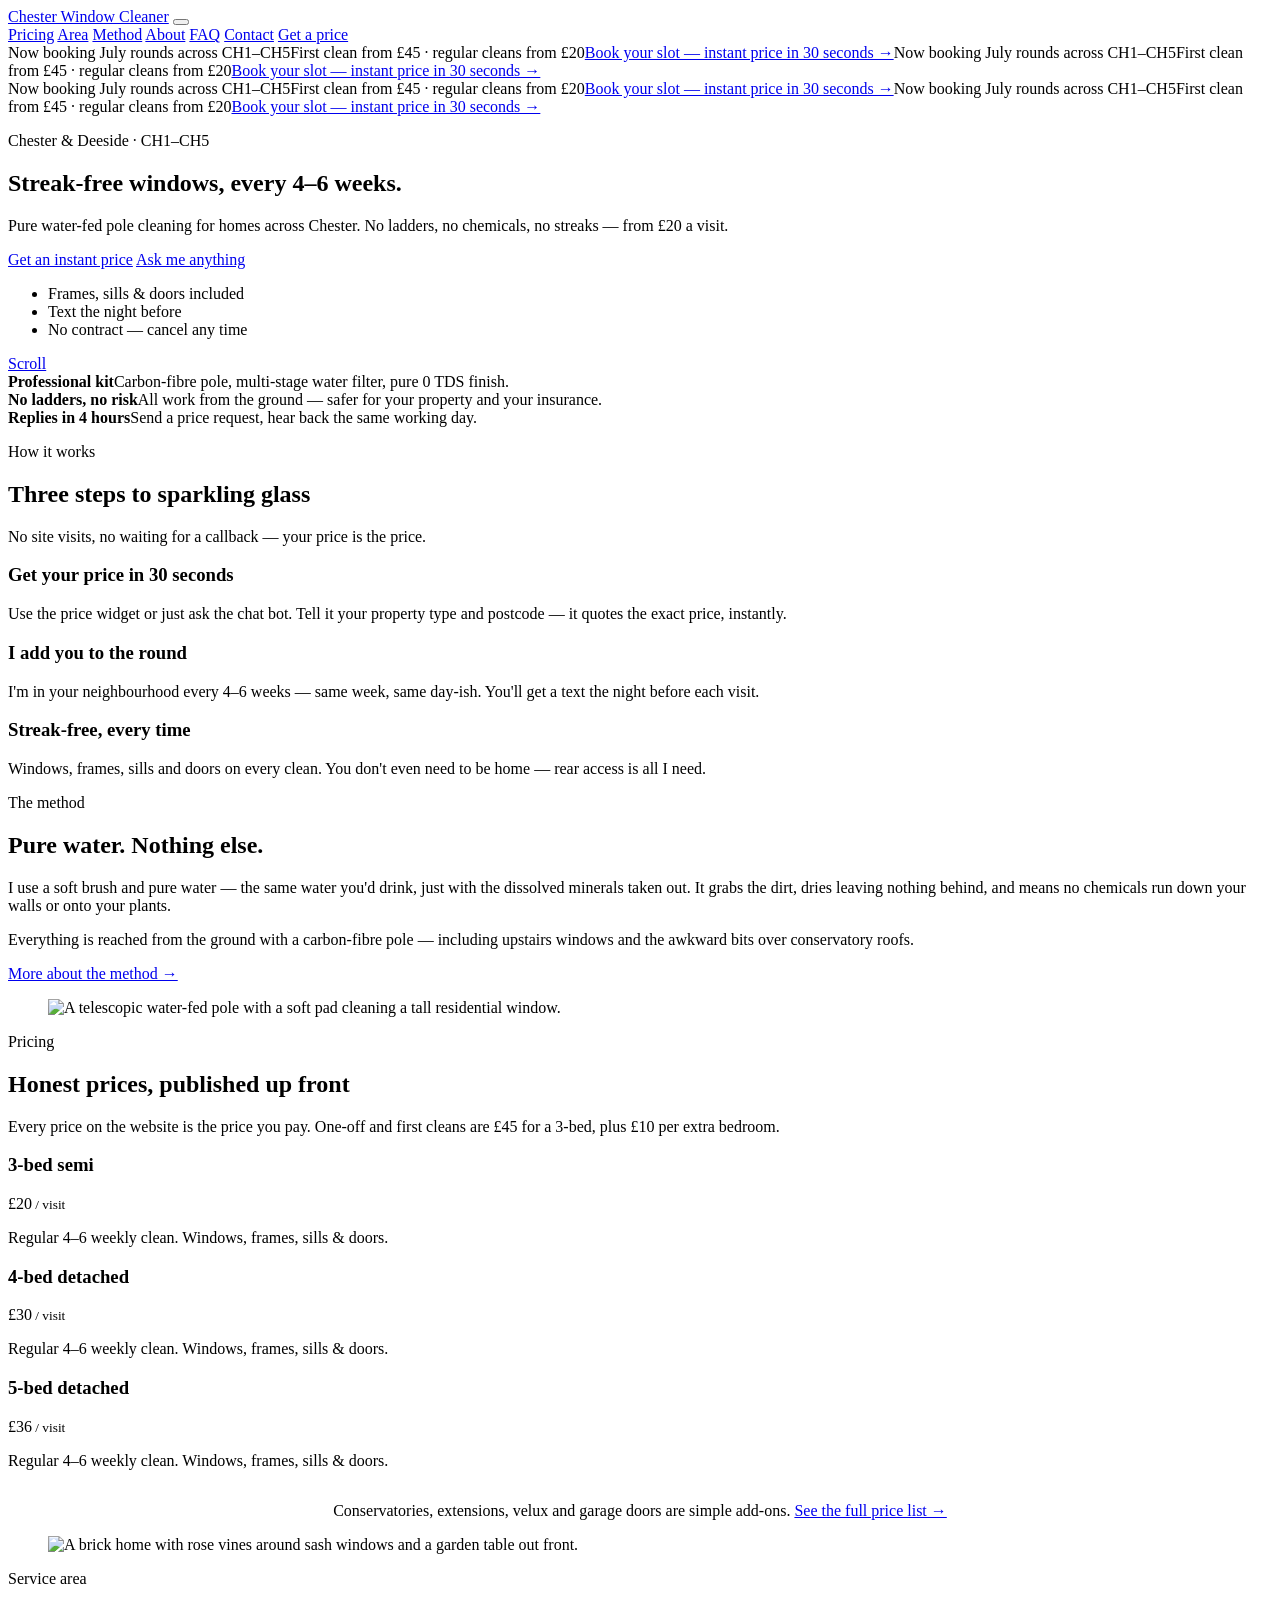
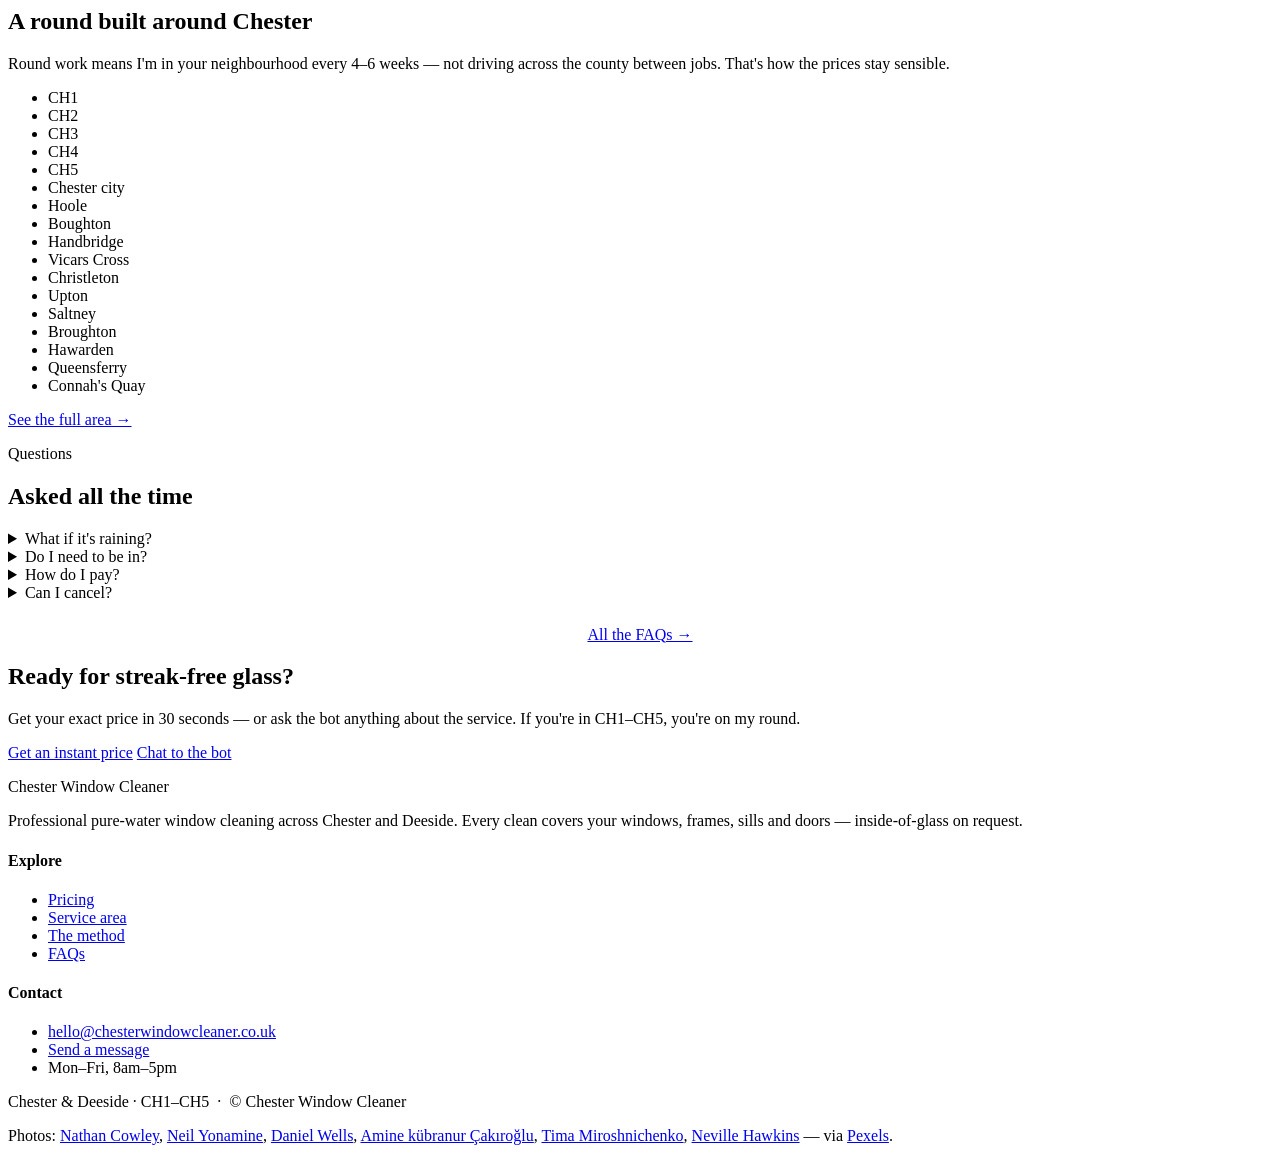
==== commit 0976bacc: "feat(site): mobile hamburger menu + 'now booking July' ticker bar The seven nav links wrapped into a" ====
--- a/site/index.html
+++ b/site/index.html
@@ -5,7 +5,7 @@
 <meta name="viewport" content="width=device-width, initial-scale=1">
 <title>Chester Window Cleaner — Professional Pure Water Window Cleaning</title>
 <meta name="description" content="Professional window cleaning in Chester and Deeside. Pure water-fed pole, no ladders, no streaks. Regular 4–6 weekly rounds from £20. Instant online quote.">
-<link rel="stylesheet" href="/static/css/main.css?v=20260611b">
+<link rel="stylesheet" href="/static/css/main.css?v=20260612">
 <link rel="canonical" href="https://chesterwindowcleaner.co.uk/">
 <meta property="og:title" content="Chester Window Cleaner — Professional Pure Water Window Cleaning">
 <meta property="og:description" content="Professional window cleaning in Chester and Deeside. Pure water-fed pole, no ladders, no streaks. Regular 4–6 weekly rounds from £20.">
@@ -32,7 +32,10 @@
 <header class="site">
   <div class="container row">
     <a class="logo" href="/">Chester Window Cleaner</a>
-    <nav>
+    <button class="nav-toggle" type="button" aria-label="Menu" aria-expanded="false" aria-controls="site-nav">
+      <span></span><span></span><span></span>
+    </button>
+    <nav id="site-nav">
       <a href="/pricing">Pricing</a>
       <a href="/service-area">Area</a>
       <a href="/method">Method</a>
@@ -43,6 +46,13 @@
     </nav>
   </div>
 </header>
+
+<div class="ticker" aria-label="Now booking">
+  <div class="ticker-track">
+    <div class="ticker-group"><span>Now booking July rounds across CH1&ndash;CH5</span><span>First clean from &pound;45 &middot; regular cleans from &pound;20</span><a href="#" onclick="window.cwcWidget?.open(); return false;">Book your slot &mdash; instant price in 30 seconds &rarr;</a><span>Now booking July rounds across CH1&ndash;CH5</span><span>First clean from &pound;45 &middot; regular cleans from &pound;20</span><a href="#" onclick="window.cwcWidget?.open(); return false;">Book your slot &mdash; instant price in 30 seconds &rarr;</a></div>
+    <div class="ticker-group" aria-hidden="true"><span>Now booking July rounds across CH1&ndash;CH5</span><span>First clean from &pound;45 &middot; regular cleans from &pound;20</span><a href="#" onclick="window.cwcWidget?.open(); return false;">Book your slot &mdash; instant price in 30 seconds &rarr;</a><span>Now booking July rounds across CH1&ndash;CH5</span><span>First clean from &pound;45 &middot; regular cleans from &pound;20</span><a href="#" onclick="window.cwcWidget?.open(); return false;">Book your slot &mdash; instant price in 30 seconds &rarr;</a></div>
+  </div>
+</div>
 
 <section class="hero" role="banner" aria-label="Hero">
   <div class="hero-bg" style="background-image:url('/static/img/hero-chester.jpg')"
@@ -252,7 +262,7 @@
   </div>
 </footer>
 
-<script src="/static/js/site.js?v=20260611b" defer></script>
-<script src="/static/js/widget.js?v=20260611b" type="module" defer></script>
+<script src="/static/js/site.js?v=20260612" defer></script>
+<script src="/static/js/widget.js?v=20260612" type="module" defer></script>
 </body>
 </html>
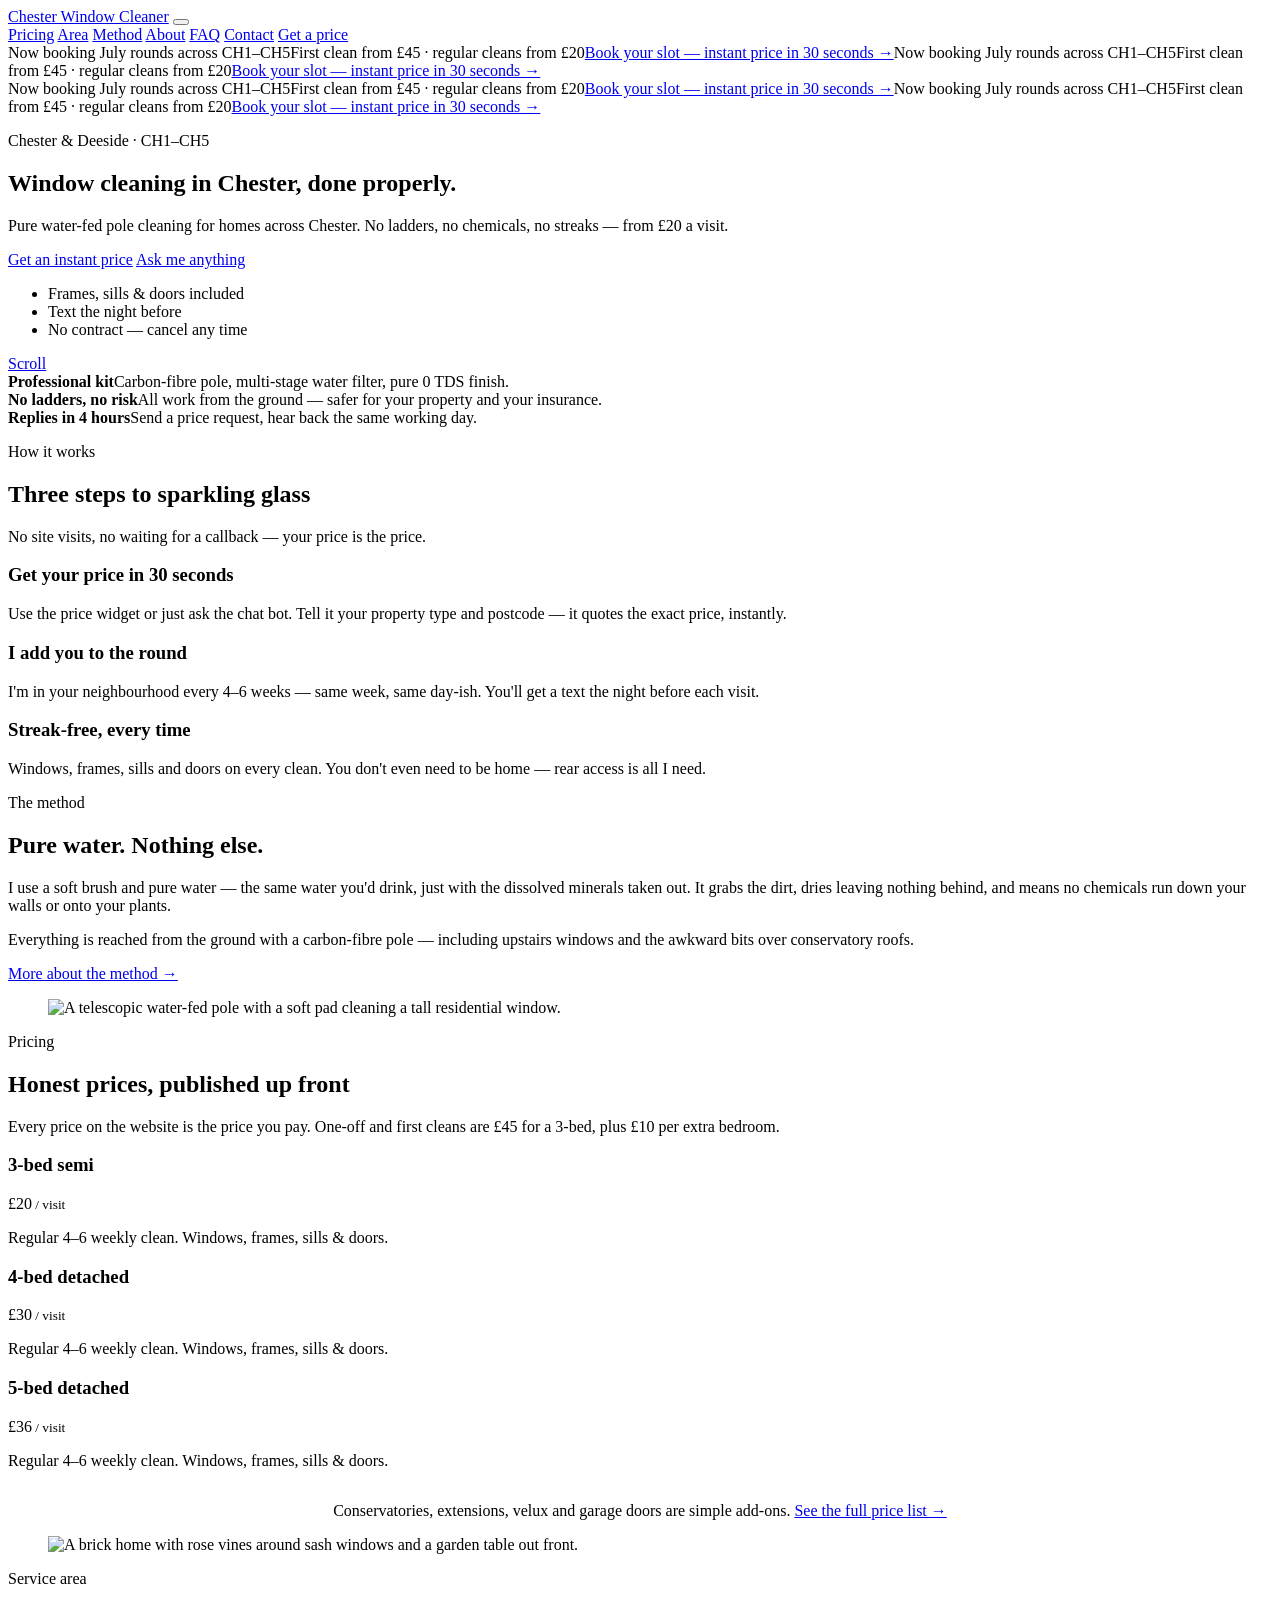
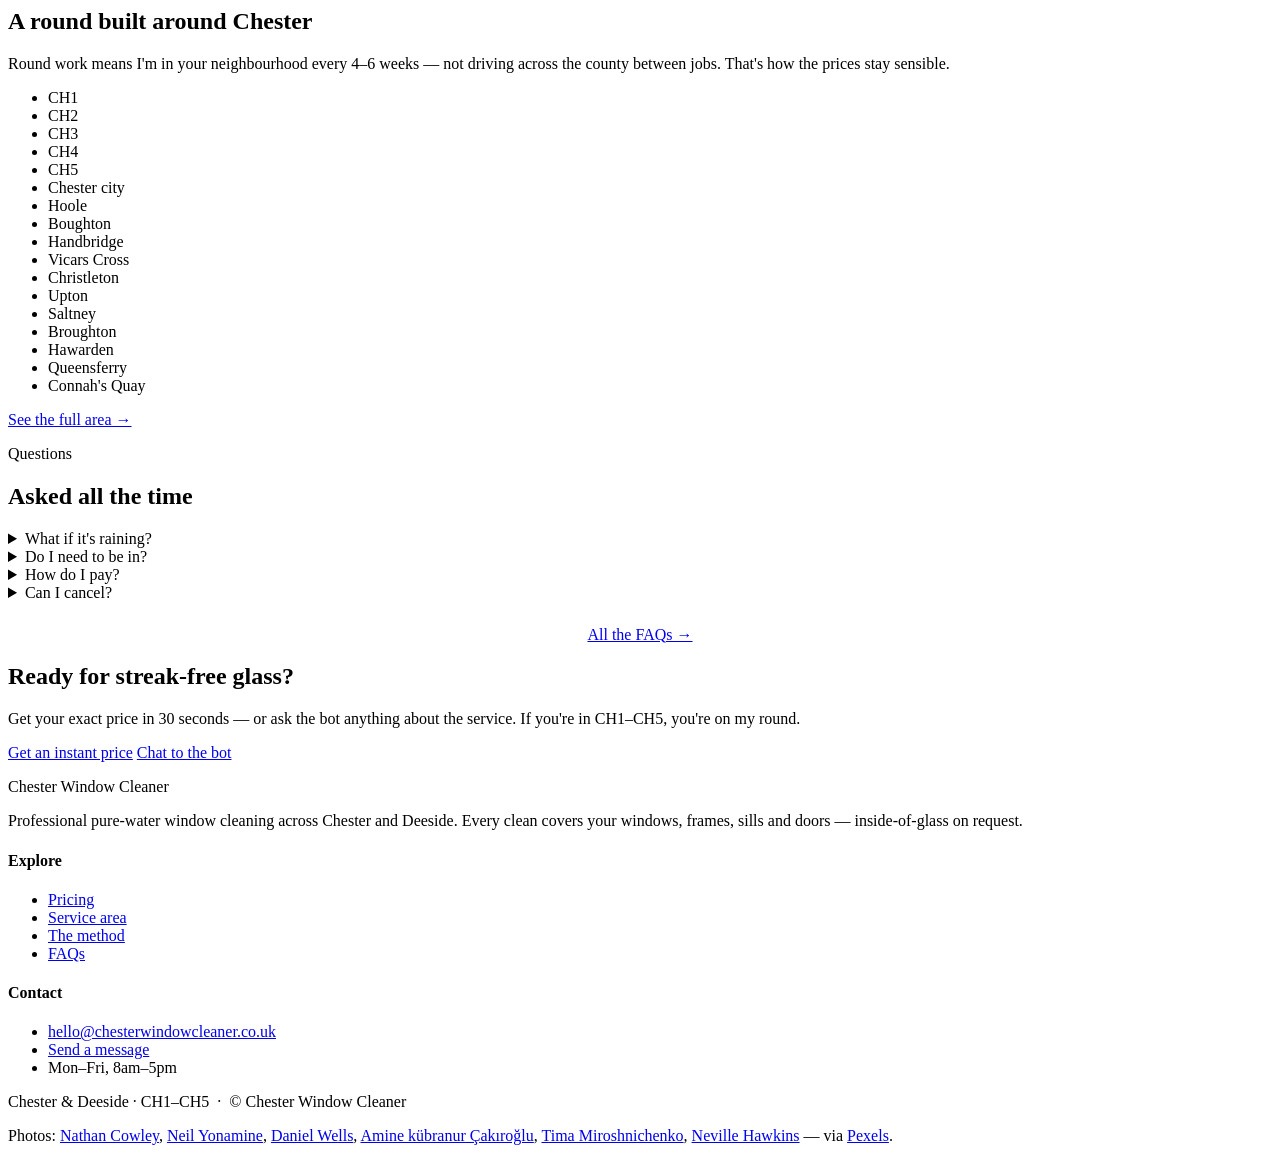
==== commit d4ec9cef: "feat(seo): on-page work-up against the Chester window cleaning top-10 Compared against the ranking p" ====
--- a/site/index.html
+++ b/site/index.html
@@ -6,6 +6,7 @@
 <title>Chester Window Cleaner — Professional Pure Water Window Cleaning</title>
 <meta name="description" content="Professional window cleaning in Chester and Deeside. Pure water-fed pole, no ladders, no streaks. Regular 4–6 weekly rounds from £20. Instant online quote.">
 <link rel="stylesheet" href="/static/css/main.css?v=20260612">
+<link rel="preload" as="image" href="/static/img/hero-chester.jpg" fetchpriority="high">
 <link rel="canonical" href="https://chesterwindowcleaner.co.uk/">
 <meta property="og:title" content="Chester Window Cleaner — Professional Pure Water Window Cleaning">
 <meta property="og:description" content="Professional window cleaning in Chester and Deeside. Pure water-fed pole, no ladders, no streaks. Regular 4–6 weekly rounds from £20.">
@@ -20,6 +21,7 @@
   "name": "Chester Window Cleaner",
   "image": "https://chesterwindowcleaner.co.uk/static/img/hero-chester.jpg",
   "url": "https://chesterwindowcleaner.co.uk",
+  "email": "hello@chesterwindowcleaner.co.uk",
   "priceRange": "£20-£65",
   "address": {"@type": "PostalAddress","addressLocality": "Chester","addressRegion": "Cheshire","addressCountry": "GB"},
   "areaServed": ["Chester","Hoole","Boughton","Handbridge","Vicars Cross","Christleton","Upton","Newton","Saltney","Broughton","Hawarden","Queensferry","Connah's Quay"],
@@ -61,7 +63,7 @@
   <div class="container">
     <div class="hero-text">
       <p class="kicker">Chester &amp; Deeside · CH1–CH5</p>
-      <h1>Streak-free windows, every 4–6 weeks.</h1>
+      <h1>Window cleaning in Chester, done properly.</h1>
       <p class="lead">Pure water-fed pole cleaning for homes across Chester. No ladders, no chemicals, no streaks — from £20 a visit.</p>
       <p class="cta-row">
         <a class="btn" href="#widget" onclick="window.cwcWidget?.open('wizard'); return false;">Get an instant price</a>
